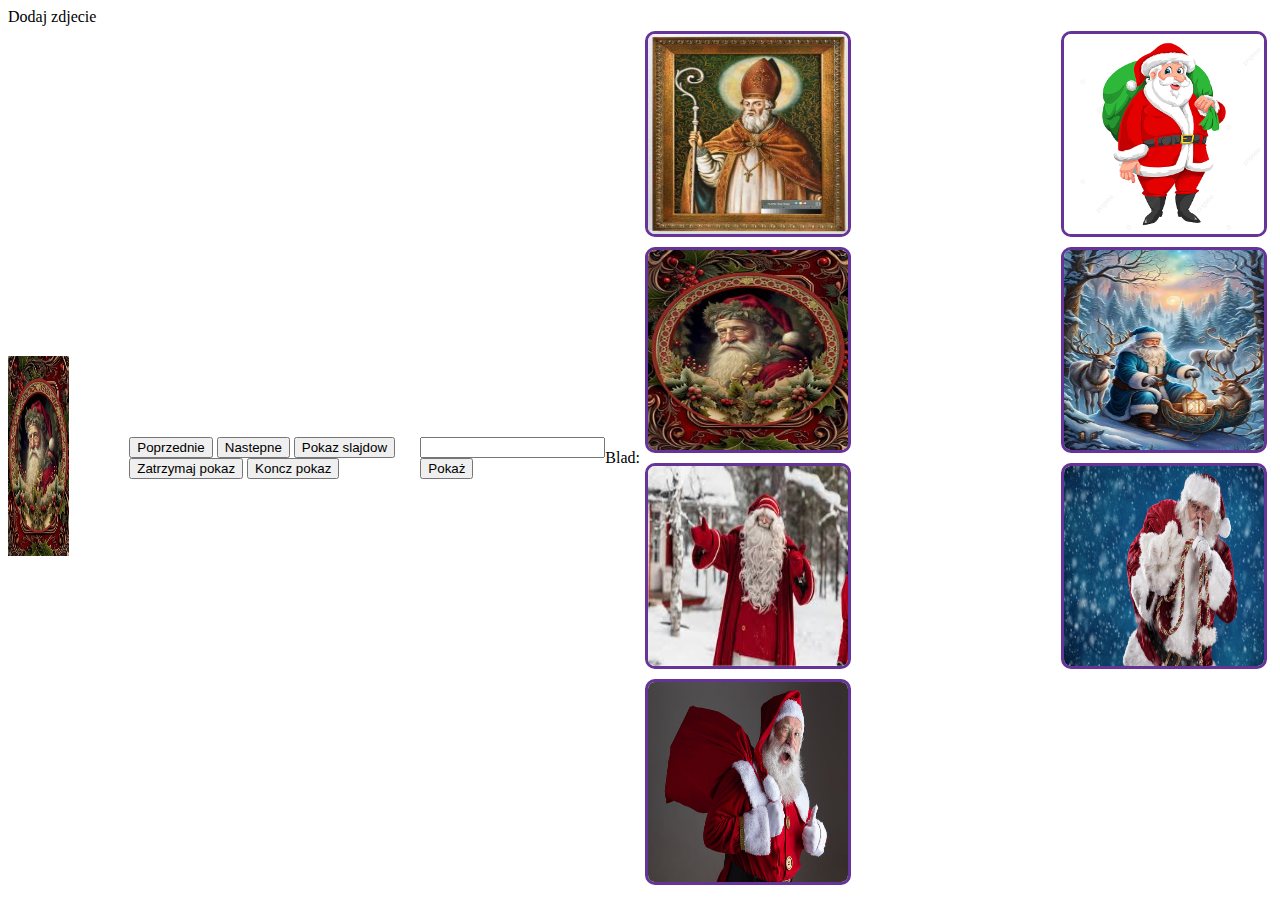
==== Mikolajv2/index.html @ 42d7b947 "Dodanie onResetSlideshow() {         this.onStopSlideshow();         this.photoIndex = 0;         th" ====
<!DOCTYPE html>
<html lang="en">
<head>
    <meta charset="UTF-8">
    <meta name="viewport" content="width=device-width, initial-scale=1.0">
    <title>Document</title>
    <link rel="stylesheet" href="style.css" class="css">
</head>
<body>
    <a>Dodaj zdjecie</a>
    <div>
        <div class="big">
            <div>
                <img src="./img/mikolaj1.jpg"/>
            </div>
            <div>
                <button id="prev">Poprzednie</button>
                <button id="next">Nastepne</button>
                <button id="slideshow-start">Pokaz slajdow</button>
                <button id="slideshow-stop">Zatrzymaj pokaz</button>
                <button id="slideshow-reset">Koncz pokaz</button>
            </div>
            <div>
                <input />
                <button id="setPhoto">Pokaż</button>
            </div>
            <p id="blad">Blad:</p>
        </div>
        <div class ="minis">
            <img src="./img/mikolaj1.jpg"/>
            <img src="./img/mikolaj2.jpg"/>
            <img src="./img/mikolaj3.jpg"/>
            <img src="./img/mikolaj4.jpg"/>
            <img src="./img/mikolaj5.jpg"/>
            <img src="./img/mikolaj6.jpg"/>
            <img src="./img/mikolaj7.jpg"/>
        </div>
    </div>
    <script src="script.js" async></script>
</body>
</html>
---- Mikolajv2/style.css ----
body>div{
    display: flex;
}
body>div>div{
    width: 50%;
}
.big{
    display: flex;
    align-items: center;
    justify-content: center;
}
.big img{
    max-width: 50%;
}

.minis{
    display: flex;
    justify-content: space-between;
    align-items: center;
    flex-wrap: wrap;
}
.minis img {
    max-width: 210px;
    border-radius: 10px;
    margin: 5px;
    border: 3px solid rebeccapurple;
}
img {
    width: 200px;
    height: 200px;
}
.minis img:hover{
    width: 210px;
    height: 210px;
}
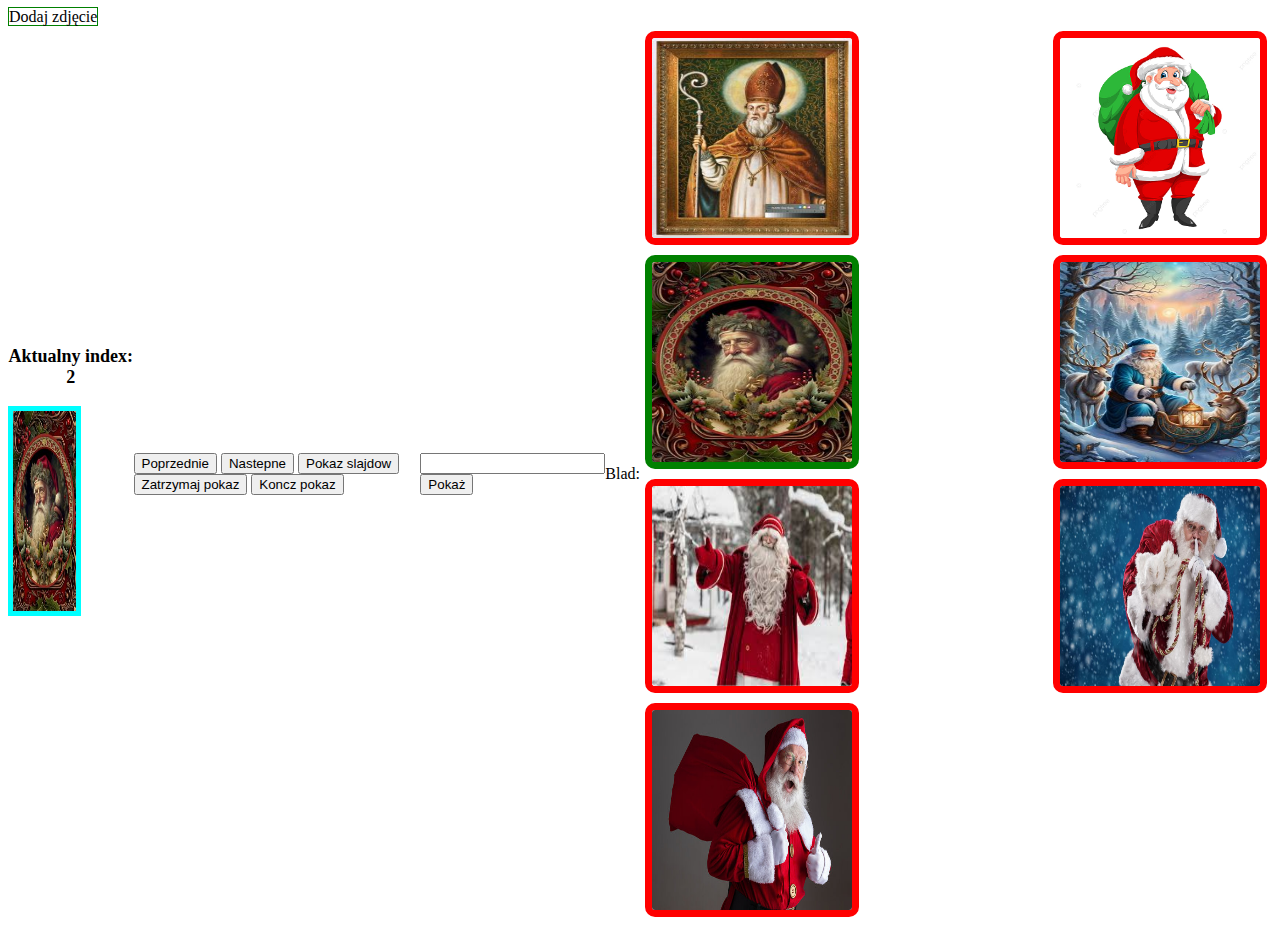
==== commit aa1b8b77: "update" ====
--- a/Mikolajv2/index.html
+++ b/Mikolajv2/index.html
@@ -7,7 +7,7 @@
     <link rel="stylesheet" href="style.css" class="css">
 </head>
 <body>
-    <a>Dodaj zdjecie</a>
+    <a style="border: 1px solid green;">Dodaj zdjęcie</a>
     <div>
         <div class="big">
             <div>
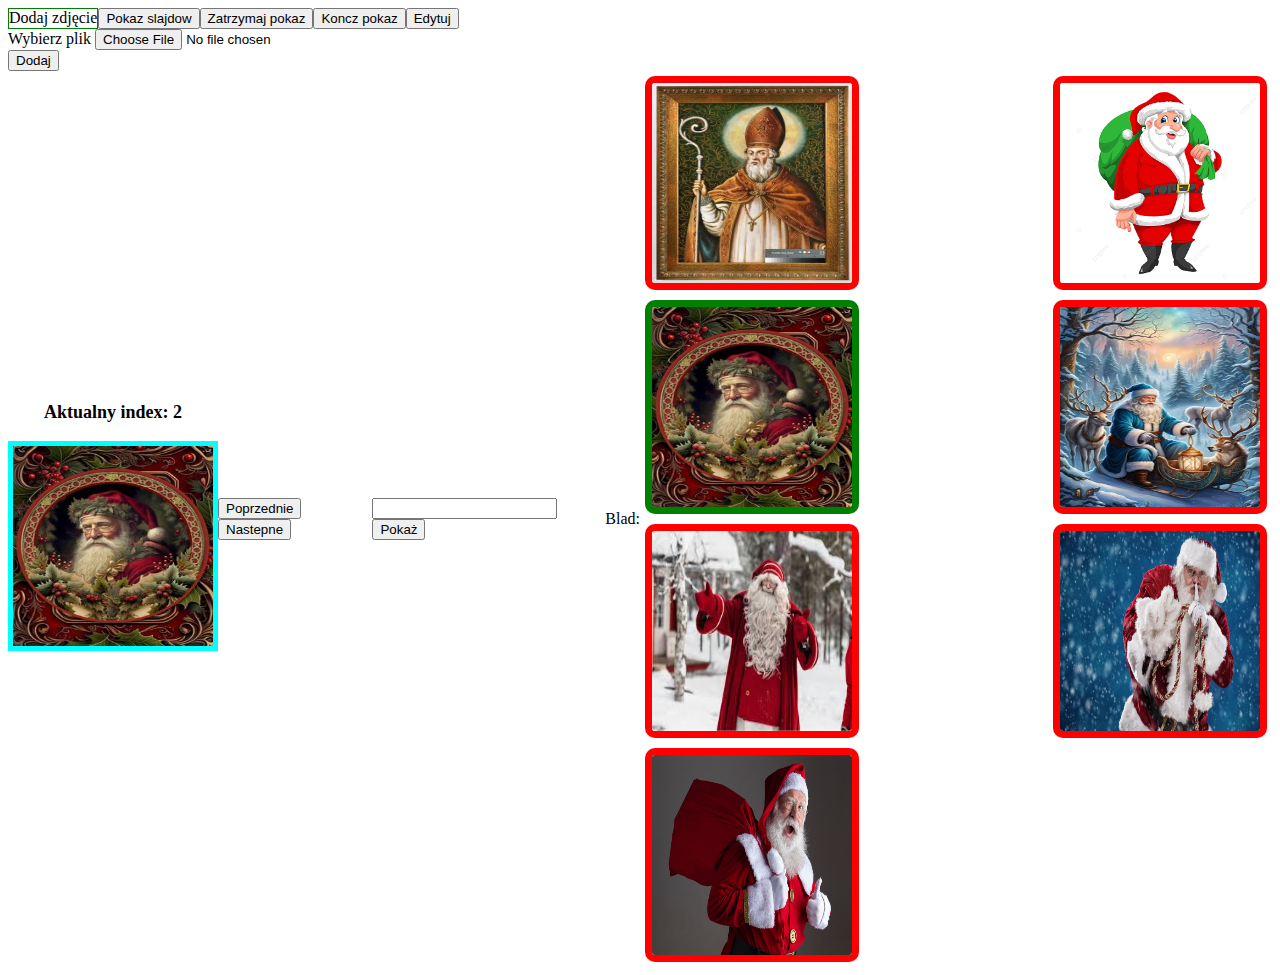
==== commit 75e3896f: "Zadania z 17.01" ====
--- a/Mikolajv2/index.html
+++ b/Mikolajv2/index.html
@@ -7,7 +7,25 @@
     <link rel="stylesheet" href="style.css" class="css">
 </head>
 <body>
-    <a style="border: 1px solid green;">Dodaj zdjęcie</a>
+    <div>
+        <a style="border: 1px solid green;">Dodaj zdjęcie</a>
+        <button id="slideshow-start">Pokaz slajdow</button>
+        <button id="slideshow-stop">Zatrzymaj pokaz</button>
+        <button id="slideshow-reset">Koncz pokaz</button>
+        <button id="edit">Edytuj</button>
+    </div>
+    <div>
+        <form>
+            <div>
+                <label for="file">Wybierz plik</label>
+                <input type="file" id="file">
+            </div>
+            <div>
+                <button id="addphoto">Dodaj</button>
+            </div>
+        </form>
+    </div>
+
     <div>
         <div class="big">
             <div>
@@ -16,9 +34,6 @@
             <div>
                 <button id="prev">Poprzednie</button>
                 <button id="next">Nastepne</button>
-                <button id="slideshow-start">Pokaz slajdow</button>
-                <button id="slideshow-stop">Zatrzymaj pokaz</button>
-                <button id="slideshow-reset">Koncz pokaz</button>
             </div>
             <div>
                 <input />
--- a/Mikolajv2/style.css
+++ b/Mikolajv2/style.css
@@ -9,9 +9,7 @@
     align-items: center;
     justify-content: center;
 }
-.big img{
-    max-width: 50%;
-}
+
 
 .minis{
     display: flex;
